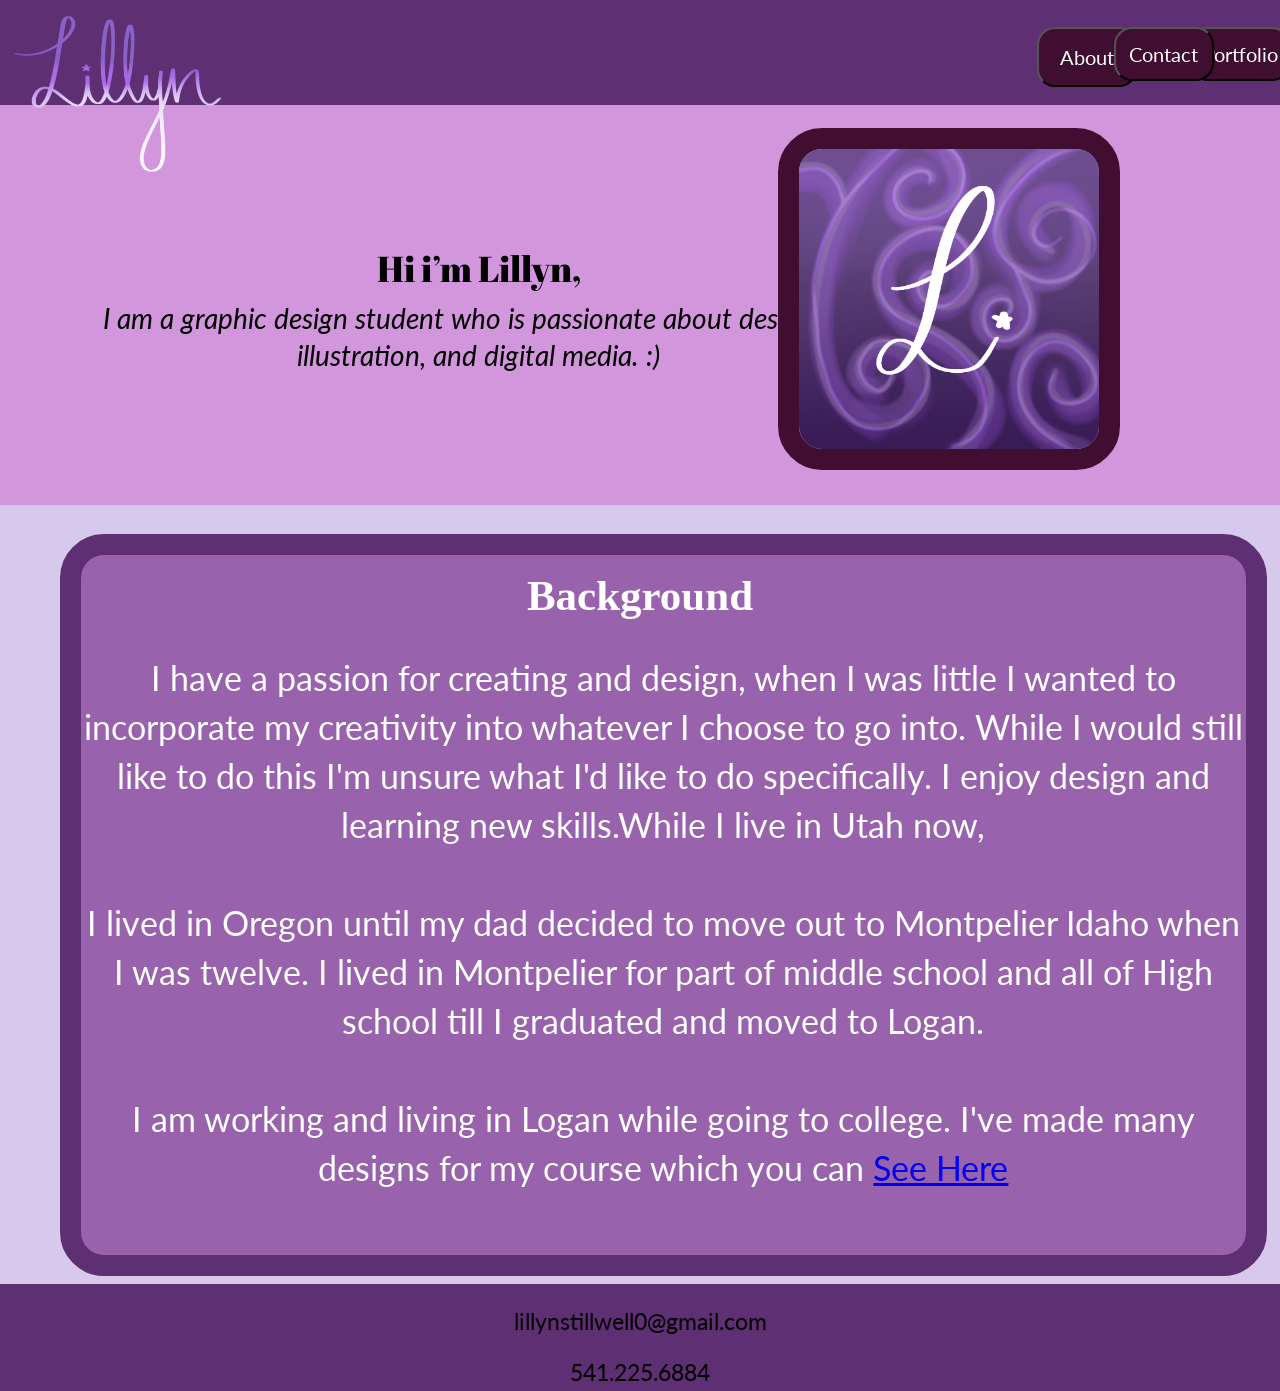
==== index.html @ 05551840 "Update index.html" ====
<!DOCTYPE html>
<html lang="en">
    <head>
        <link rel="preconnect" href="https://fonts.googleapis.com">
<link rel="preconnect" href="https://fonts.gstatic.com" crossorigin>
<link href="https://fonts.googleapis.com/css2?family=Abril+Fatface&display=swap" rel="stylesheet">
        <link rel="preconnect" href="https://fonts.googleapis.com">
<link rel="preconnect" href="https://fonts.gstatic.com" crossorigin>
<link href="https://fonts.googleapis.com/css2?family=Lato:ital,wght@0,100;0,300;0,400;0,700;0,900;1,100;1,300;1,400;1,700;1,900&display=swap" rel="stylesheet">
        <meta charset="UTF-8" />
        <title>Title</title>
        <link rel="stylesheet" href="mycss/pg1.css" />
        <script src="pg1.js"></script>
        <meta name="viewport" content="width=device-width, initial-scale=1">
    </head>
    <body>
        <img class=logo src="images/IMG_0077.PNG" height="300" width="300" alt="logo">
<div class="div2">
<button onclick="location.href='index.html'" class="aboutb">About</button>
<button onclick="location.href='pg2.html'" class="portfolio">Portfolio</button>
<button onclick="location.href='index.html'" class="contact">Contact</button>
            </div>
        <div class="navbar">
            <div class=div3></div>
            <section>

        </section>
        <section class="sec1" style="max-width:"600px"><br>
  <h2 class="about">Hi i’m Lillyn,<br></h2>
  <p class="desc1"><i>I am a graphic design student who is passionate about designing, illustration, and digital media. :)
</i></p>
</section>
    <img class="logo2" src="images/IMG_0079.PNG" alt="Logo" height="300" width="300">
    <h2 class=head>Background</h2>
    <p class=p1><br><br>I have a passion for creating and design, when I was little I wanted to incorporate my creativity into whatever I choose to go into. While I would still like to do this I'm unsure what I'd like to do specifically. I enjoy design and learning new skills.While I live in Utah now,
       <br> <br>
I lived in Oregon until my dad decided to move out to Montpelier Idaho when I was twelve. I lived in Montpelier for part of middle school and all of High school till I graduated and moved to Logan.<br> <br>
            I am working and living in Logan while going to college. I've made many designs for my course which you can <a href="htmlsss/pg2.html">See Here</a> </p>
           
    
<a href="#2"></a>
            <div class="sectionone" id=2>
                <p>lillynstillwell0@gmail.com<p>
                <p>541.225.6884</p></div>
</div>
</body>
</html>
---- mycss/pg1.css ----
.title {
    color: green;
}
body {
  background-color: #d7c9eb;
}
.desc1 {
  font-family: "Lato", sans-serif;
  font-weight: 400;
  font-size: 1.75rem;
  line-height: 1.3;
  color: black;
  text-align: center;
  margin: 0;
}
.sec2 {
    background: #210F37;
border-radius: 20px;
z-index:1

}
.portfolio {  
 font-family: "Lato", sans-serif;
font-style: normal;
font-weight: 400;
font-size: 20px;
line-height: 41px;
color: #FFFFFF;
position: absolute;
left: 93%;
right: 68.44%;
top: 3%;
bottom: 91%;
width: 100px;
background: #400e31;
border-radius: 18px;
}

.about {
  font-family: 'Abril Fatface', serif;
  font-weight: 400;
  font-size: 2.25rem;
  line-height: 1.2;
  color: black;
  text-align: center;
  margin: 0 0 10px;
}
.contact  {

    font-family: "Lato", sans-serif;
font-style: normal;
font-weight: 400;
font-size: 20px;
line-height: 41px;
color: #FFFFFF;
position: absolute;
left: 87%;
right: 68.74%;
top: 3%;
bottom: 91%;
width: 100px;
background: #400e31;
border-radius: 18px;

}

.aboutb  {
    font-family: "Lato", sans-serif;
font-style: normal;
font-weight: 400;
font-size: 20px;
line-height: 41px;
color: #FFFFFF;
position: absolute;
left: 81%;
right: 68.74%;
top: 3%;
bottom: 91%;
width: 100px;
    height:60px;
background: #400e31;
border-radius: 18px;
}

.navbar {
    background: #5f2f73;
position: absolute;
width: 100%;
height: 107px;
left: 0;
top: 0;
    z-index:-1;

}
.sec1 {

position: absolute;
width: 767px;
height: 116px;
left: 95px;
top: 203px;

font-family: 'Inter';
font-style: normal;
font-weight: 400;
font-size: 36px;
line-height: 44px;
text-align: center;

color: #FFFFFF;

}
.div3 {
position: absolute;
width: 100%;
height: 400px;
left: 0;
top: 105px;

background: #d196dc;
}
.head{
    font-size: 43px;
    color: #FFFFFF;
     position: absolute;
width: 20%;
height: 50%;
left: 40%;
top: 500%;
    z-index: 1;
    text-align: center
}
.p1 {
     font-family: "Lato", sans-serif;
font-style: normal;
font-weight: 400;
font-size: 34px;
line-height: 49px;
text-align: center;
color: white;
    background-color: white;
  position: absolute;
width: 91%;
height: 700px;
left: 60px;
top: 500px;
background: #9962ad;
border: 21px solid #5f2f73;
border-radius: 44px;

}
.see {
    align-content:center;
    background-color: #A55B4B;
  position: absolute;
width: 150px;
height: 45px;
left: 55%;
    right: 52%;
top: 1050%;
background: #400e31;
border: 4px solid #d7c9eb;
border-radius: 20px;
text-align: center;
font-family: 'Iosevka Charon Mono';
font-style: normal;
font-weight: 400;
font-size: 24px;
line-height: 41px;
z-index: 1;
color: #FFFFFF;
}

.logo {
position: absolute;
left: -3%;
right: -68.44%;
top: -9%;
bottom: 91%;
    }
.logo2 {
    position: absolute;
left: 60.75%;
right: 60%;
top: 120%;
bottom: 91%;
border: 21px solid #400e31;
border-radius: 44px;

}
.sectionone {
       background: #5f2f73;
position: absolute;
width: 100%;
height: 107px;
left: 0;
top: 1200%;
    z-index:-1;
    text-align: center;
    font-family: "Lato", sans-serif;
font-style: normal;
font-weight: 400;
font-size: 23px;
}
body { margin: 0; overflow-x: hidden; }
img { max-width: 100%; }
.sec1 { text-align: center; }
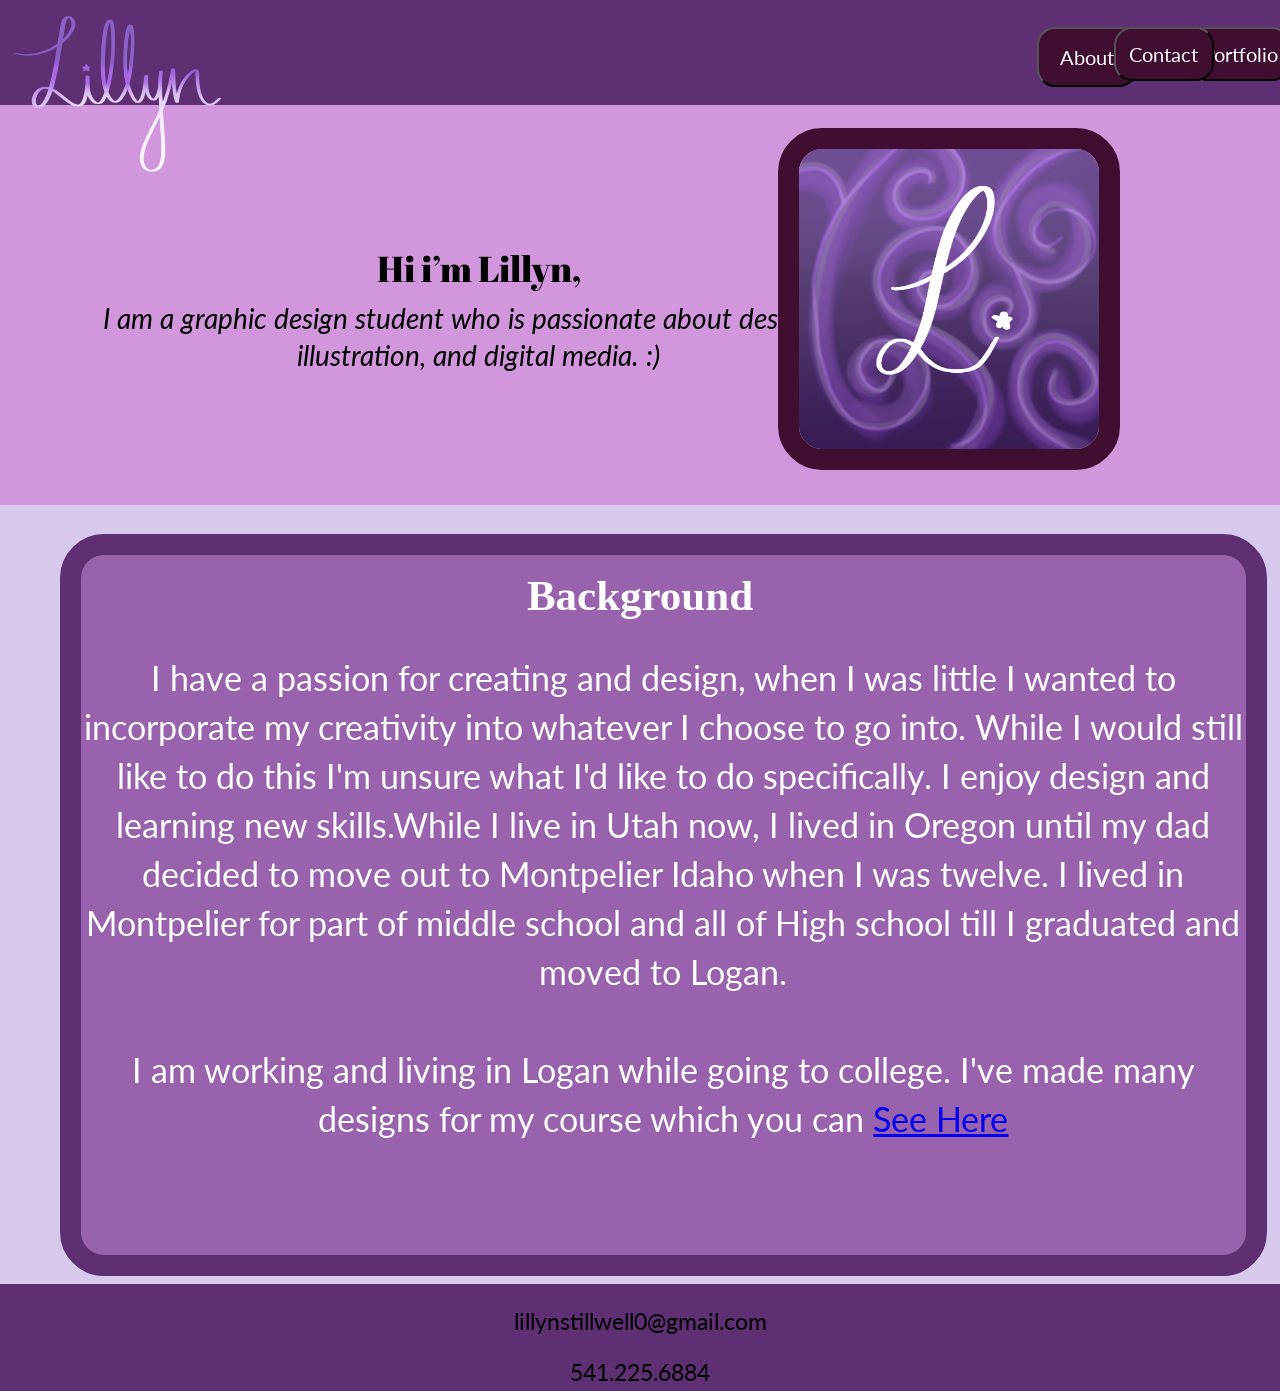
==== commit e6434fa0: "Update index.html" ====
--- a/index.html
+++ b/index.html
@@ -33,7 +33,7 @@
     <img class="logo2" src="images/IMG_0079.PNG" alt="Logo" height="300" width="300">
     <h2 class=head>Background</h2>
     <p class=p1><br><br>I have a passion for creating and design, when I was little I wanted to incorporate my creativity into whatever I choose to go into. While I would still like to do this I'm unsure what I'd like to do specifically. I enjoy design and learning new skills.While I live in Utah now,
-       <br> <br>
+    
 I lived in Oregon until my dad decided to move out to Montpelier Idaho when I was twelve. I lived in Montpelier for part of middle school and all of High school till I graduated and moved to Logan.<br> <br>
             I am working and living in Logan while going to college. I've made many designs for my course which you can <a href="htmlsss/pg2.html">See Here</a> </p>
            
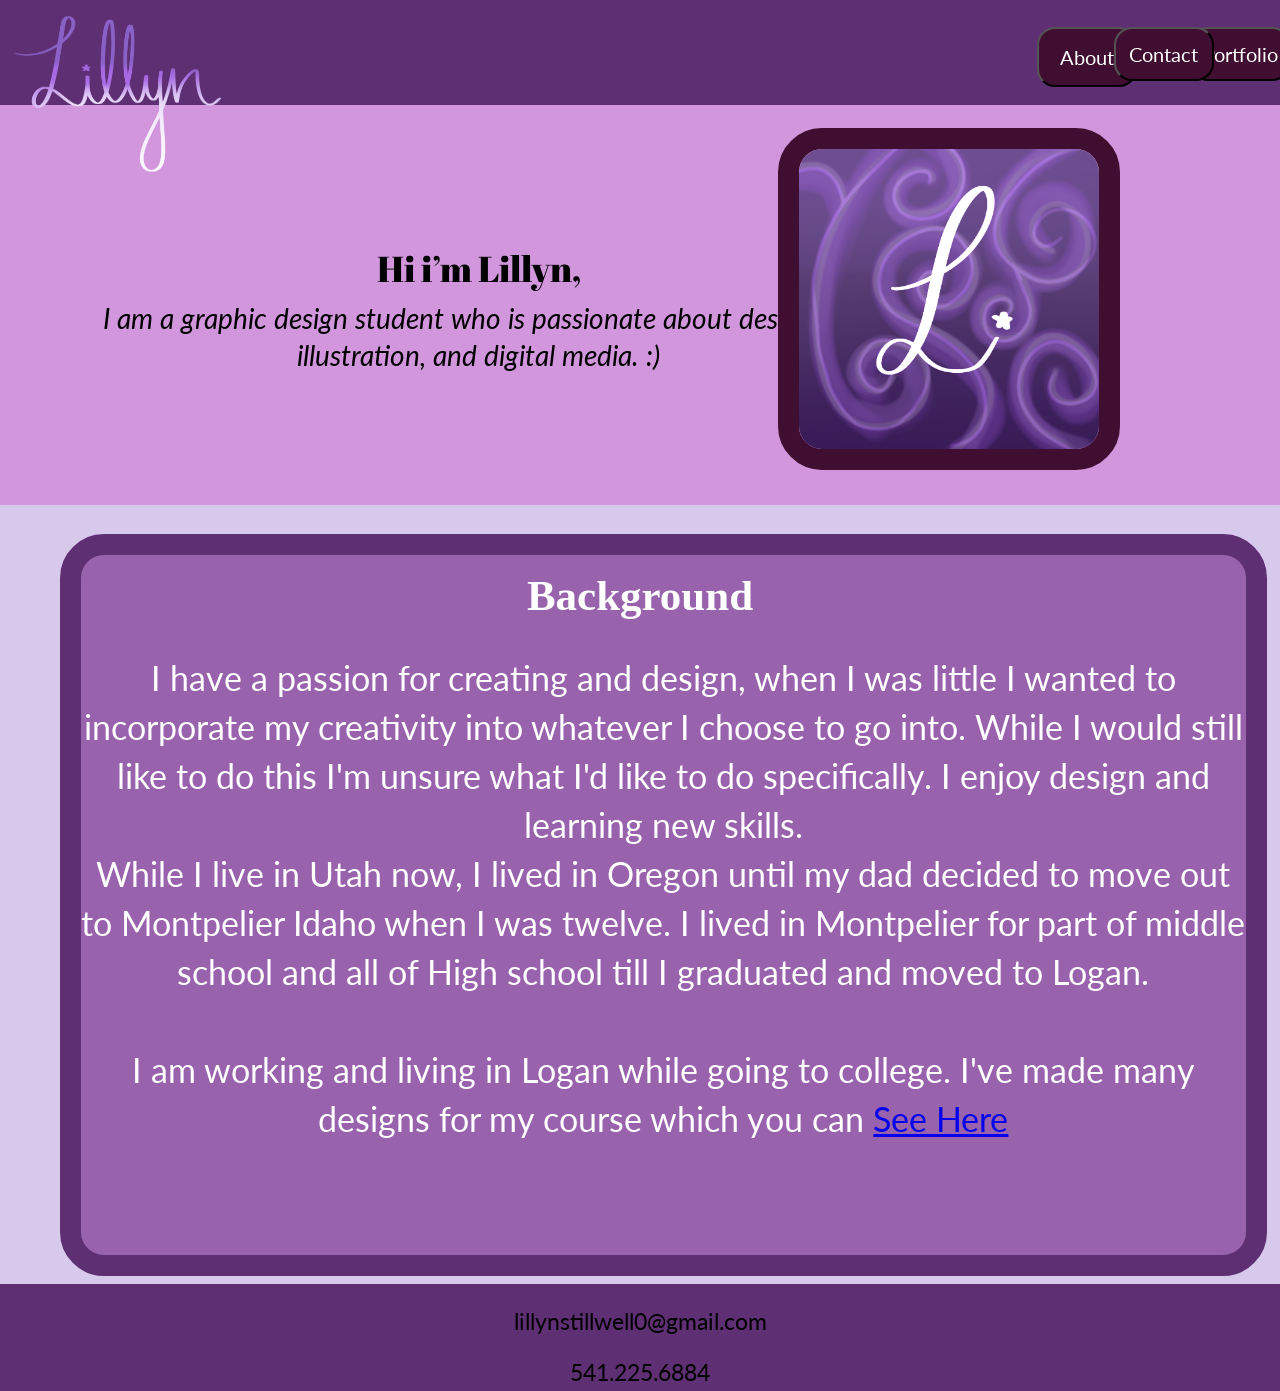
==== commit 3e48f37f: "Update index.html" ====
--- a/index.html
+++ b/index.html
@@ -32,10 +32,11 @@
 </section>
     <img class="logo2" src="images/IMG_0079.PNG" alt="Logo" height="300" width="300">
     <h2 class=head>Background</h2>
-    <p class=p1><br><br>I have a passion for creating and design, when I was little I wanted to incorporate my creativity into whatever I choose to go into. While I would still like to do this I'm unsure what I'd like to do specifically. I enjoy design and learning new skills.While I live in Utah now,
-    
-I lived in Oregon until my dad decided to move out to Montpelier Idaho when I was twelve. I lived in Montpelier for part of middle school and all of High school till I graduated and moved to Logan.<br> <br>
-            I am working and living in Logan while going to college. I've made many designs for my course which you can <a href="htmlsss/pg2.html">See Here</a> </p>
+    <p class=p1><br><br>I have a passion for creating and design, when I was little I wanted to incorporate my creativity into whatever I choose to go into. While I would still like to do this I'm unsure what I'd like to do specifically. I enjoy design and learning new skills.
+        
+       <br> While I live in Utah now, I lived in Oregon until my dad decided to move out to Montpelier Idaho when I was twelve. I lived in Montpelier for part of middle school and all of High school till I graduated and moved to Logan.
+        <br> <br>
+            I am working and living in Logan while going to college. I've made many designs for my course which you can <a href="pg2.html">See Here</a> </p>
            
     
 <a href="#2"></a>
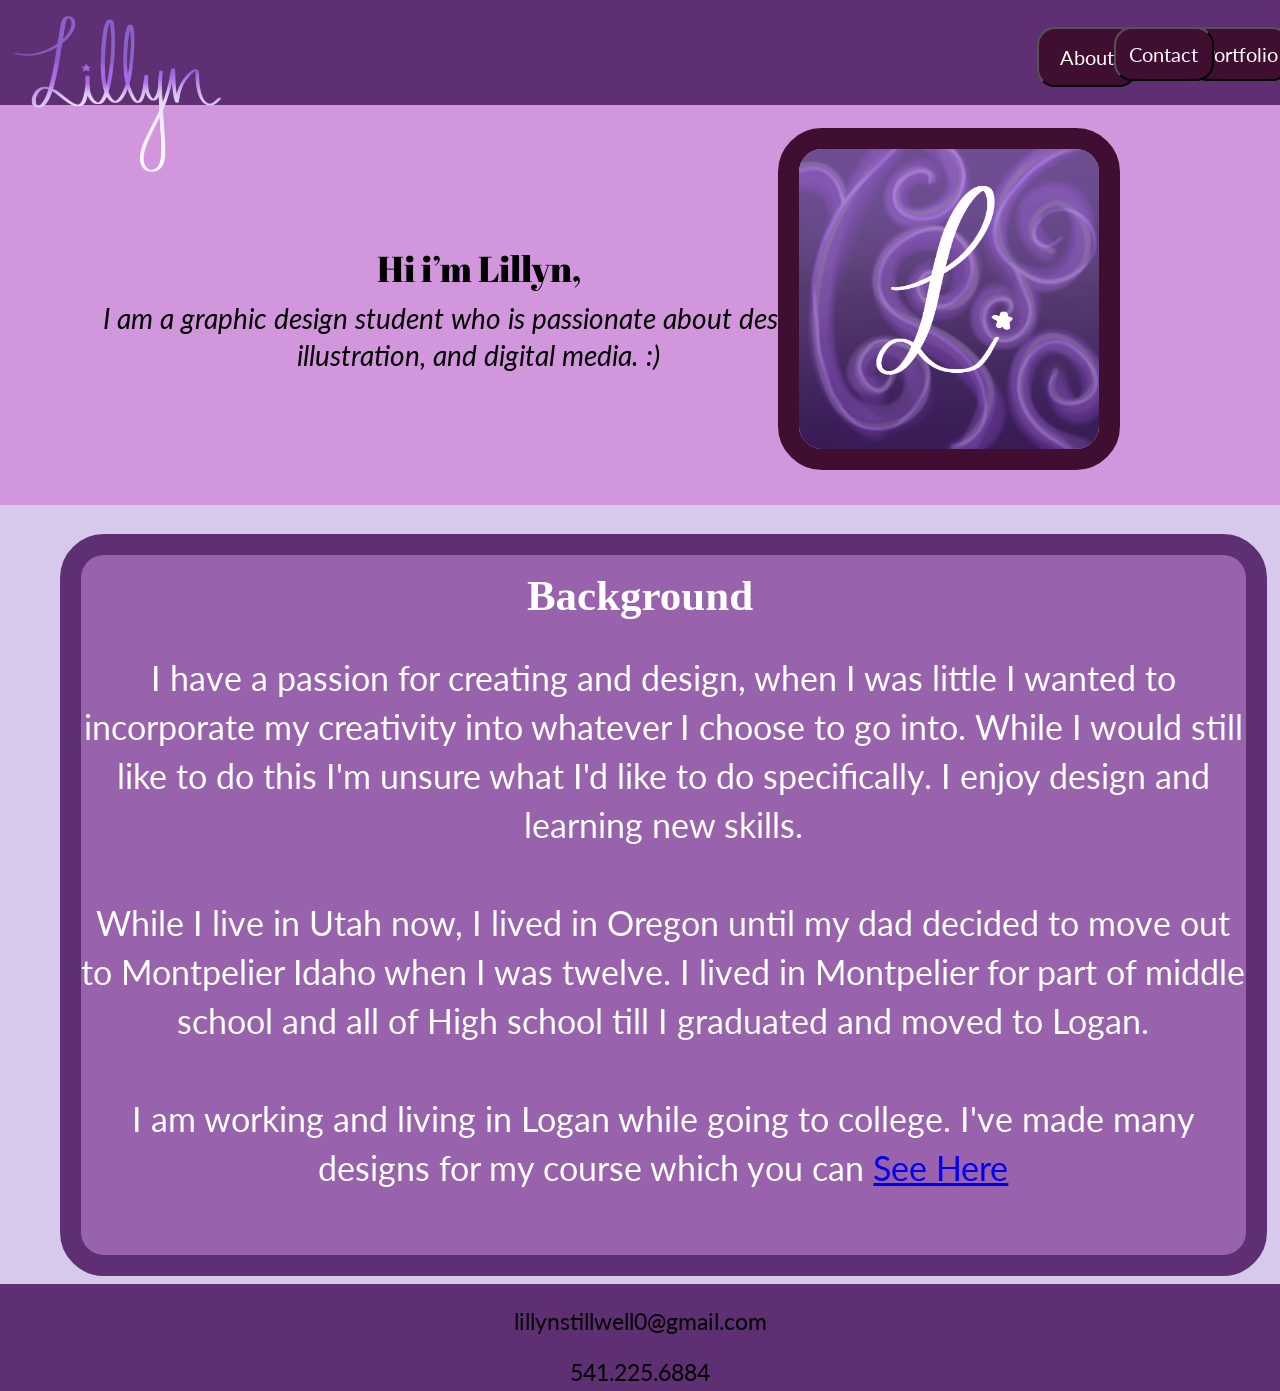
==== commit 2daacae9: "Update index.html" ====
--- a/index.html
+++ b/index.html
@@ -34,7 +34,7 @@
     <h2 class=head>Background</h2>
     <p class=p1><br><br>I have a passion for creating and design, when I was little I wanted to incorporate my creativity into whatever I choose to go into. While I would still like to do this I'm unsure what I'd like to do specifically. I enjoy design and learning new skills.
         
-       <br> While I live in Utah now, I lived in Oregon until my dad decided to move out to Montpelier Idaho when I was twelve. I lived in Montpelier for part of middle school and all of High school till I graduated and moved to Logan.
+       <br><br> While I live in Utah now, I lived in Oregon until my dad decided to move out to Montpelier Idaho when I was twelve. I lived in Montpelier for part of middle school and all of High school till I graduated and moved to Logan.
         <br> <br>
             I am working and living in Logan while going to college. I've made many designs for my course which you can <a href="pg2.html">See Here</a> </p>
            
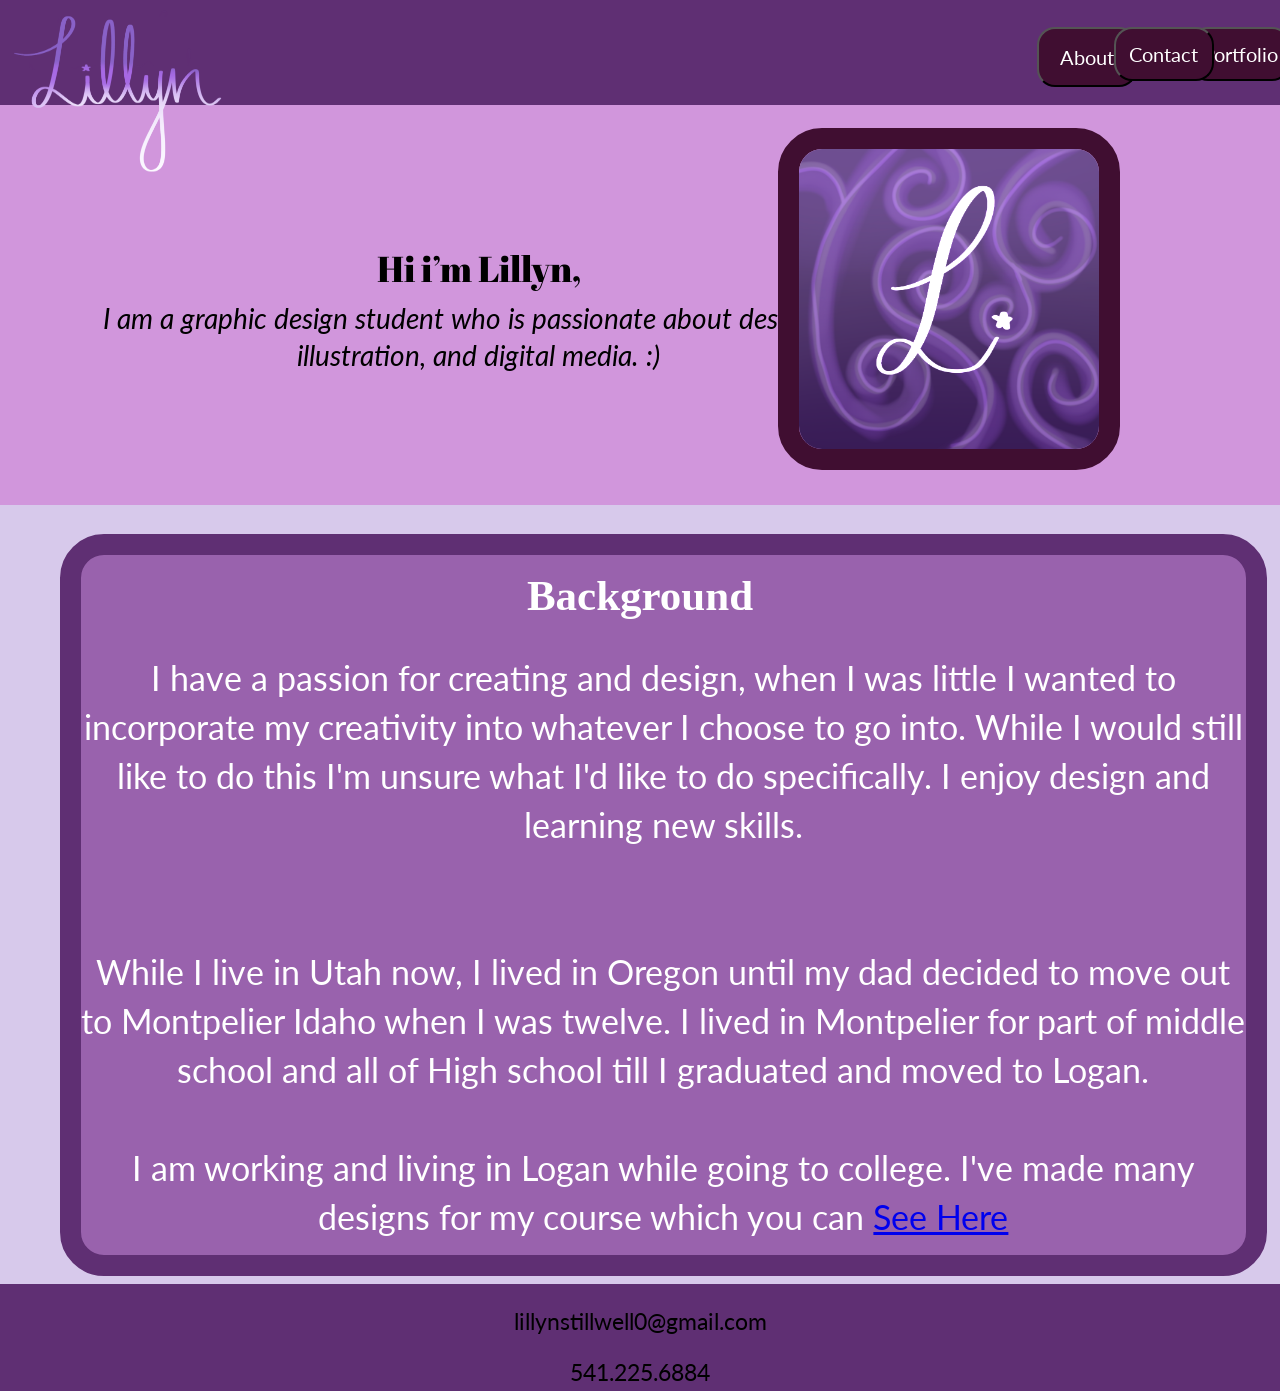
==== commit 658bff44: "Update index.html" ====
--- a/index.html
+++ b/index.html
@@ -34,7 +34,7 @@
     <h2 class=head>Background</h2>
     <p class=p1><br><br>I have a passion for creating and design, when I was little I wanted to incorporate my creativity into whatever I choose to go into. While I would still like to do this I'm unsure what I'd like to do specifically. I enjoy design and learning new skills.
         
-       <br><br> While I live in Utah now, I lived in Oregon until my dad decided to move out to Montpelier Idaho when I was twelve. I lived in Montpelier for part of middle school and all of High school till I graduated and moved to Logan.
+       <br><br> <br> While I live in Utah now, I lived in Oregon until my dad decided to move out to Montpelier Idaho when I was twelve. I lived in Montpelier for part of middle school and all of High school till I graduated and moved to Logan.
         <br> <br>
             I am working and living in Logan while going to college. I've made many designs for my course which you can <a href="pg2.html">See Here</a> </p>
            
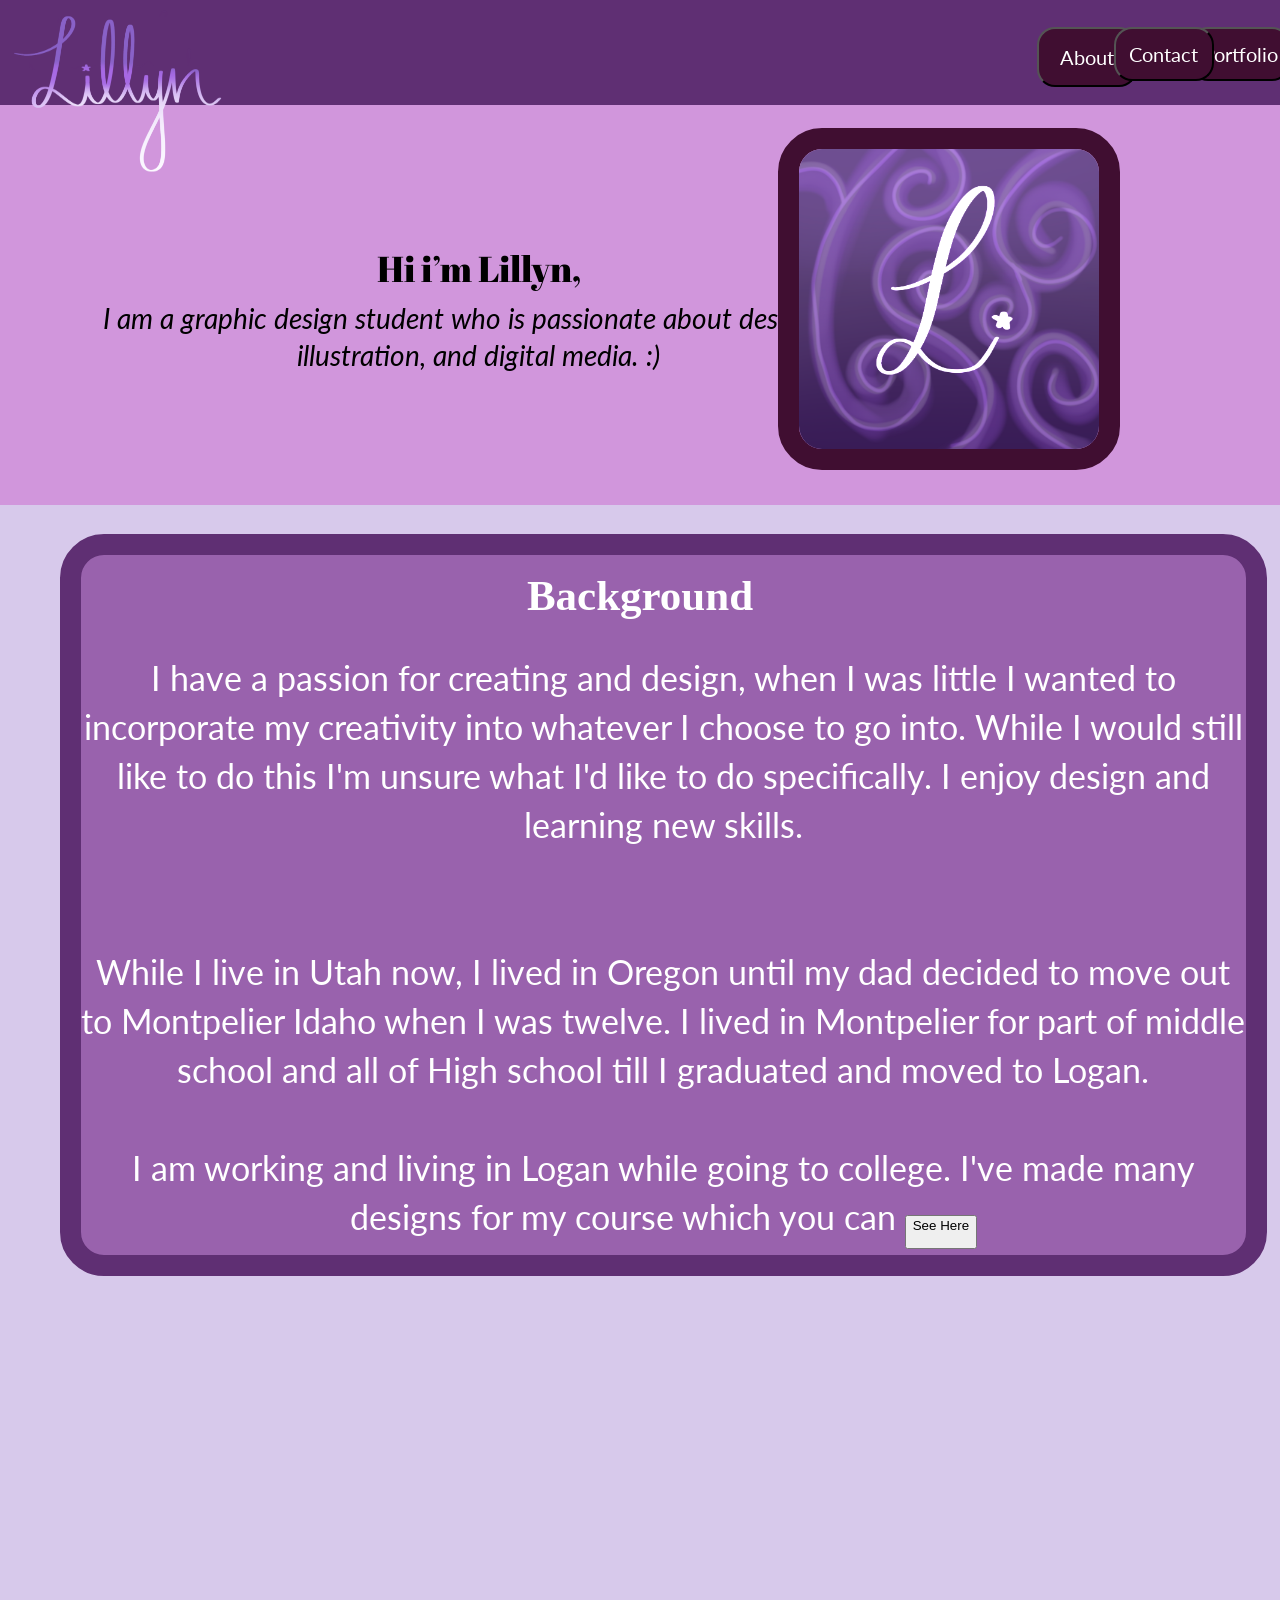
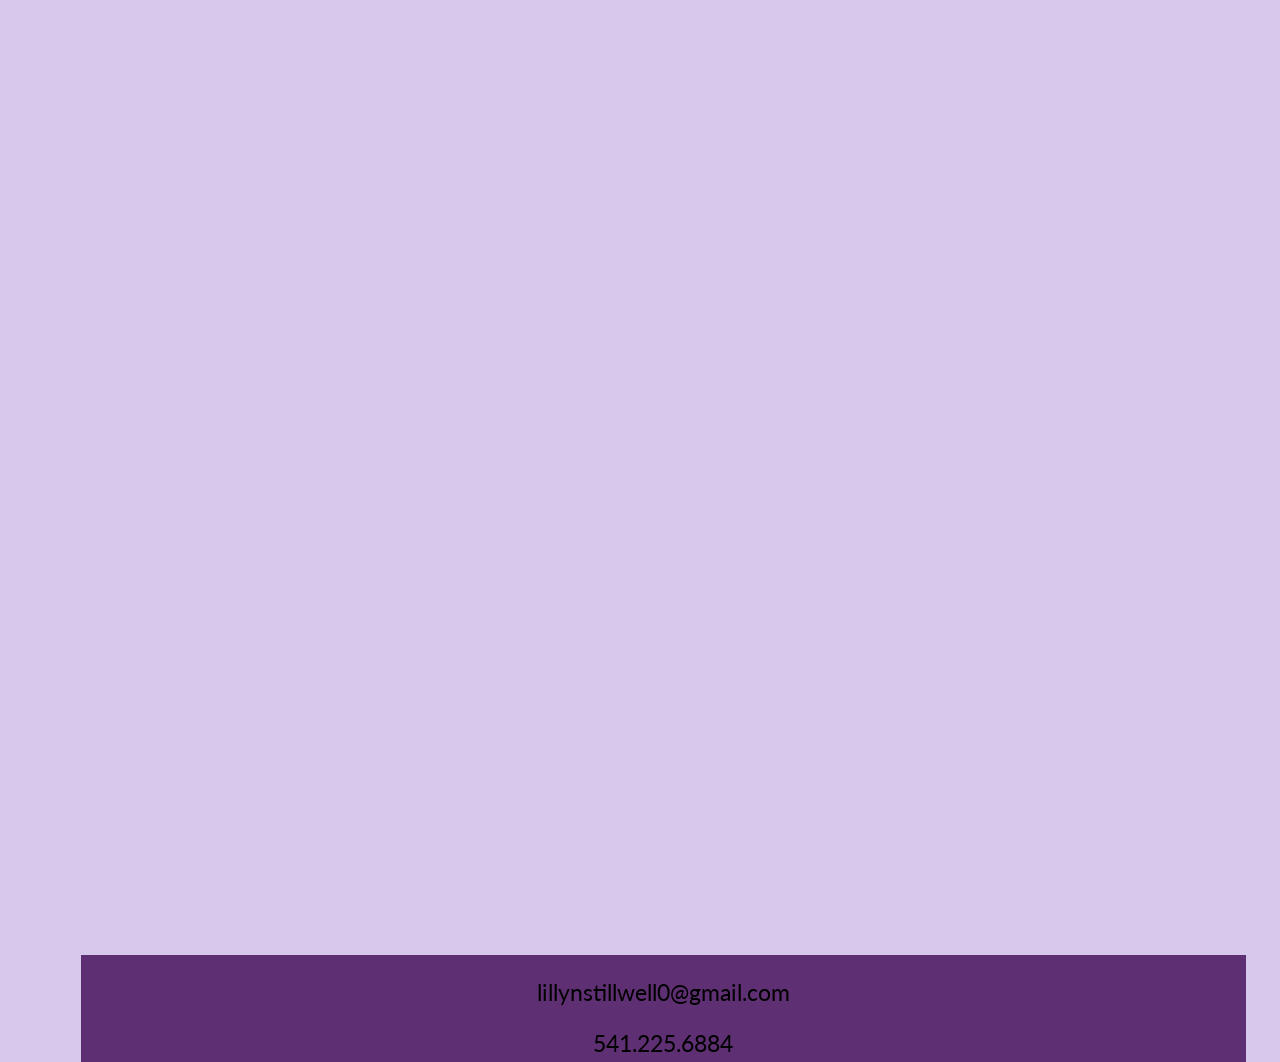
==== commit c3dc5f70: "Update index.html" ====
--- a/index.html
+++ b/index.html
@@ -36,7 +36,7 @@
         
        <br><br> <br> While I live in Utah now, I lived in Oregon until my dad decided to move out to Montpelier Idaho when I was twelve. I lived in Montpelier for part of middle school and all of High school till I graduated and moved to Logan.
         <br> <br>
-            I am working and living in Logan while going to college. I've made many designs for my course which you can <a href="pg2.html">See Here</a> </p>
+            I am working and living in Logan while going to college. I've made many designs for my course which you can <button onclick="location.href='pg2.html'">See Here</a> </p>
            
     
 <a href="#2"></a>
